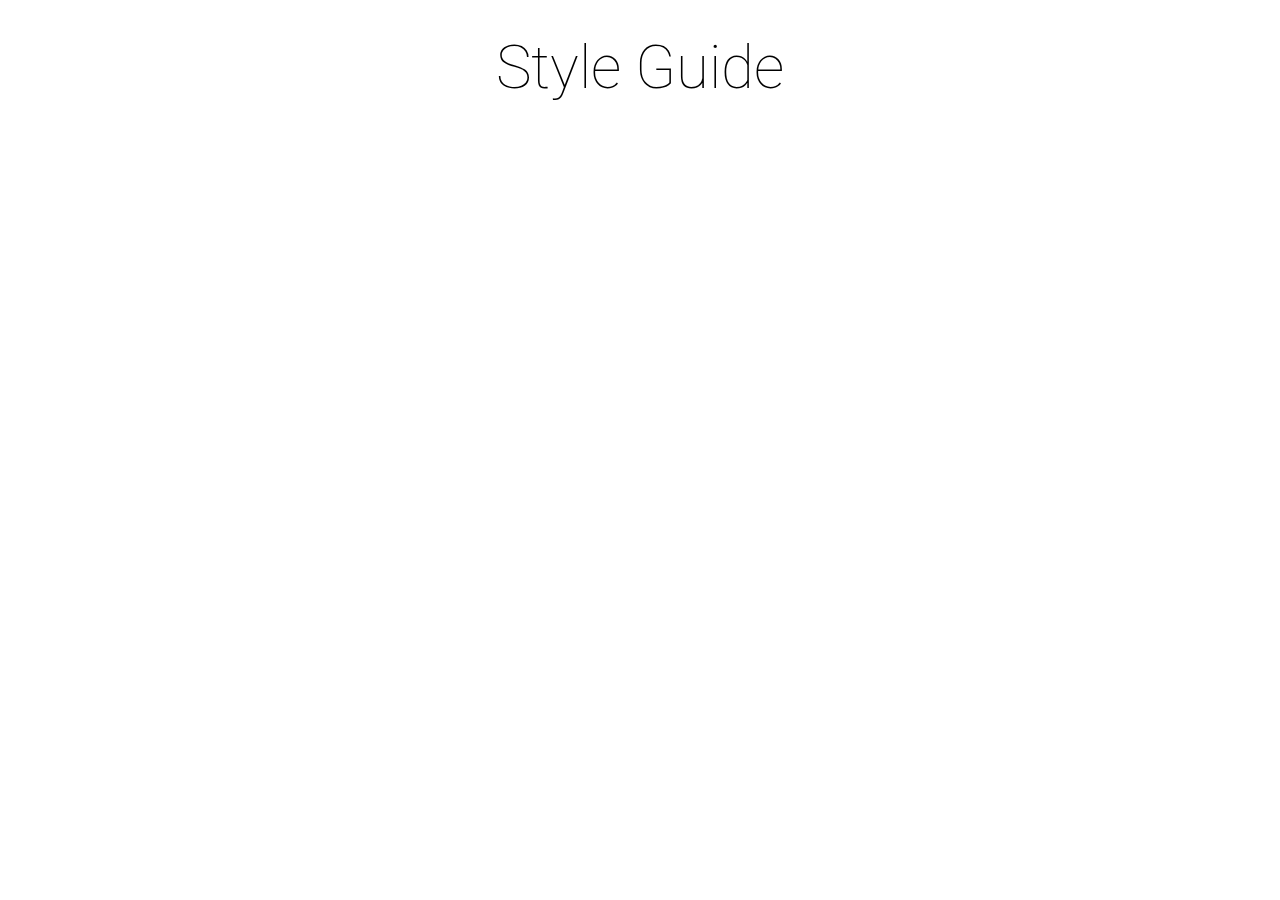
==== docs/style.html @ 42849108 "style.html, some style updates" ====
<!DOCTYPE html>
<head>
	<title>lextra docs</title>
	<link href="https://fonts.googleapis.com/css?family=Roboto:100,400|Ubuntu+Mono" rel="stylesheet">
	<link href="style.css" type="text/css" rel="stylesheet">
</head>
<body>
    <h1>Style Guide</h1>
    <p></p>
</body>
---- docs/style.css ----
*{
	font-family: roboto;
	font-size: 18px;
	line-height: 2;
}
h1{
	text-align: center;
	font-size: 60px;
	font-weight: 100;
	line-height: 1;
	padding: 30px;
	margin: 0;
}
p{
	max-width: 600px;
	text-align: center;
	margin: 20px auto;
}
p.note{
	font-style: italic;
	line-height: 1;
	color: rgb(80, 80, 80);
}
a, a:visited{
	text-decoration: none;
	color: rgb(0, 150, 250);
}
a:hover{
	color: rgb(0, 180, 255);
}
/* Short inline code blocks, just to highlight that this text is code */
span.code{
	background: rgb(230, 230, 230);
	color: rgb(80, 80, 80);
	font-family: 'Ubuntu Mono';
}
/* Not the contents OF a table, but the style for the table of contents */
table.contents{
	width: 600px;
	border: solid black 2px;
	margin: 20px auto;
	border-collapse: collapse;
}
table.contents th, table.contents td{
	padding: 10px;
}
table.contents th {
	background: rgb(20, 100, 140);
	color: white;
}
table.contents tr th:nth-child(1), table.contents tr td:nth-child(1){
	text-align: left;
}
table.contents tr th:nth-child(2), table.contents tr td:nth-child(2){
	text-align: right;
}
table.contents tr:nth-child(odd){
	background: rgb(230, 230, 230);
}
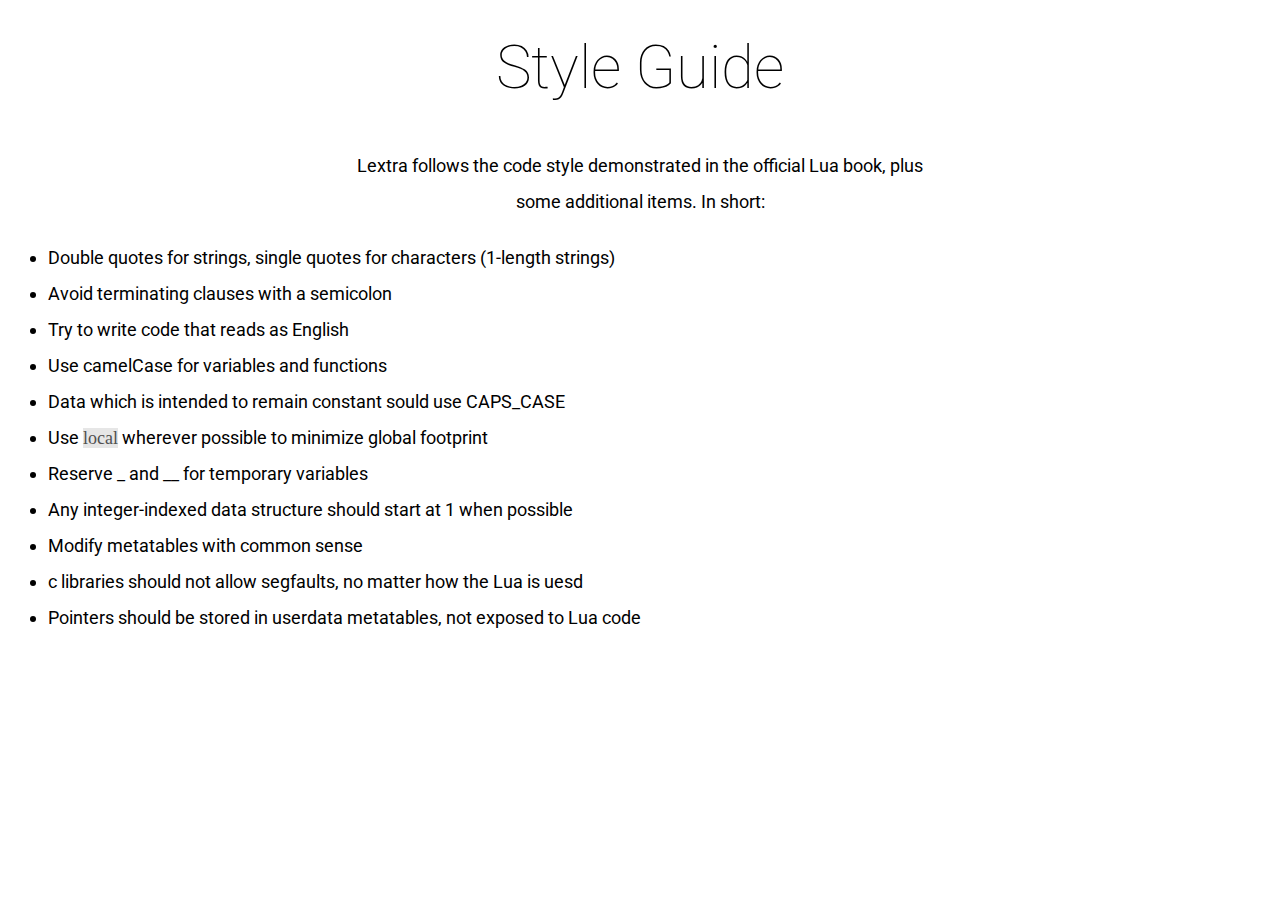
==== commit 80682a65: "style.html updated" ====
--- a/docs/style.html
+++ b/docs/style.html
@@ -6,5 +6,21 @@
 </head>
 <body>
     <h1>Style Guide</h1>
-    <p></p>
+    <p>
+		Lextra follows the code style demonstrated in the official Lua book, plus
+		some additional items. In short:
+	</p>
+	<ul>
+		<li>Double quotes for strings, single quotes for characters (1-length strings)</li>
+		<li>Avoid terminating clauses with a semicolon</li>
+		<li>Try to write code that reads as English</li>
+		<li>Use camelCase for variables and functions</li>
+		<li>Data which is intended to remain constant sould use CAPS_CASE</li>
+		<li>Use <span class="code">local</span> wherever possible to minimize global footprint</li>
+		<li>Reserve _ and __ for temporary variables</li>
+		<li>Any integer-indexed data structure should start at 1 when possible</li>
+		<li>Modify metatables with common sense</li>
+		<li>c libraries should not allow segfaults, no matter how the Lua is uesd</li>
+		<li>Pointers should be stored in userdata metatables, not exposed to Lua code</li>
+	</ul>
 </body>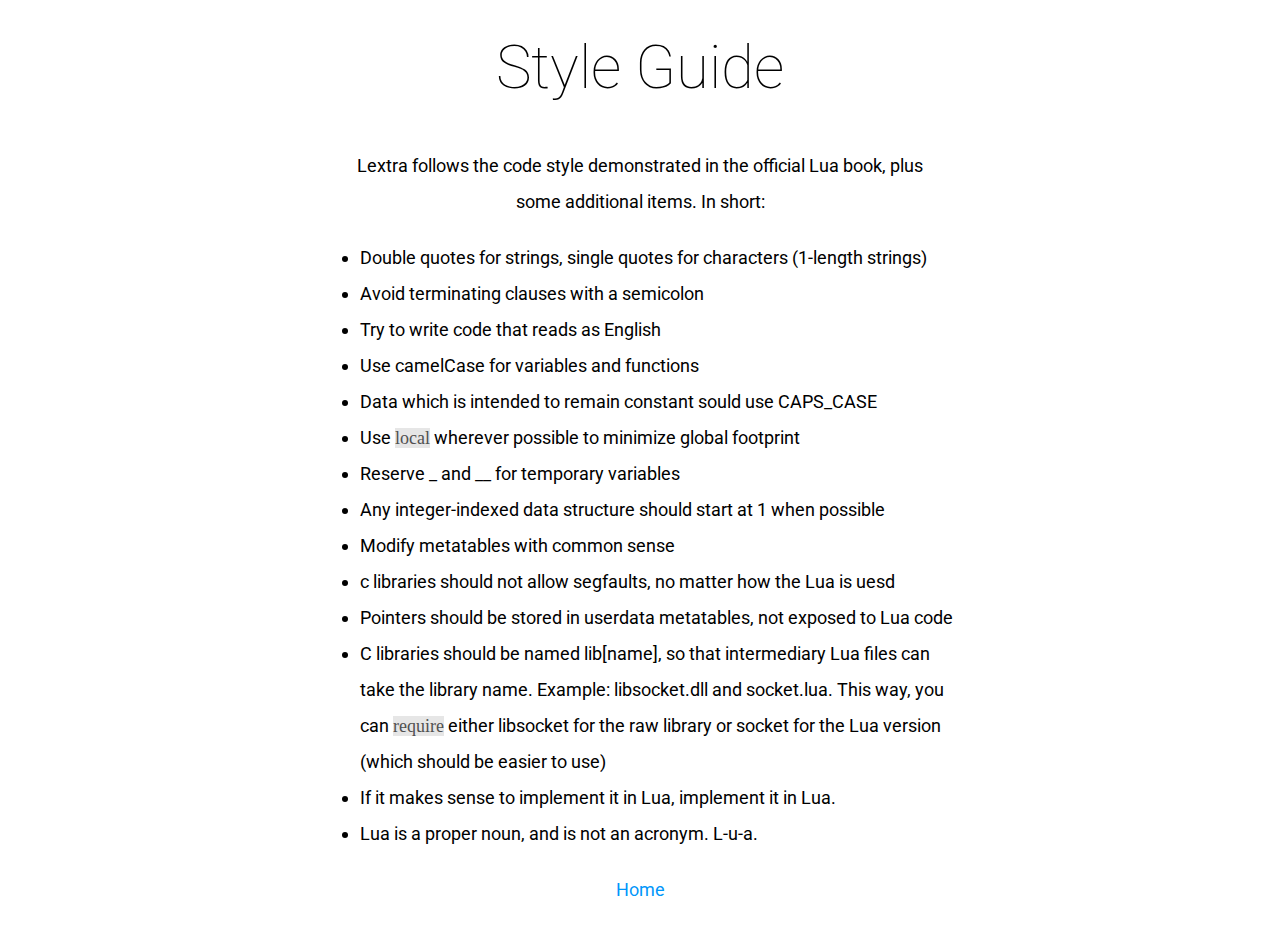
==== commit 8a990205: "docs, liblncurses.c, todo, .gitignore" ====
--- a/docs/style.html
+++ b/docs/style.html
@@ -22,5 +22,15 @@
 		<li>Modify metatables with common sense</li>
 		<li>c libraries should not allow segfaults, no matter how the Lua is uesd</li>
 		<li>Pointers should be stored in userdata metatables, not exposed to Lua code</li>
+		<li>
+				C libraries should be named lib[name], so that intermediary Lua files
+				can take the library name. Example: libsocket.dll and socket.lua. This
+				way, you can <span class="code">require</span> either libsocket for
+				the raw library or socket for the Lua version (which should be easier
+				to use)
+		</li>
+		<li>If it makes sense to implement it in Lua, implement it in Lua.</li>
+		<li>Lua is a proper noun, and is not an acronym. L-u-a.</li>
 	</ul>
-</body>+</body>
+<p><a href="index.html">Home</a></p>--- a/docs/style.css
+++ b/docs/style.css
@@ -57,3 +57,7 @@
 table.contents tr:nth-child(odd){
 	background: rgb(230, 230, 230);
 }
+ul{
+	max-width: 600px;
+	margin: auto;
+}